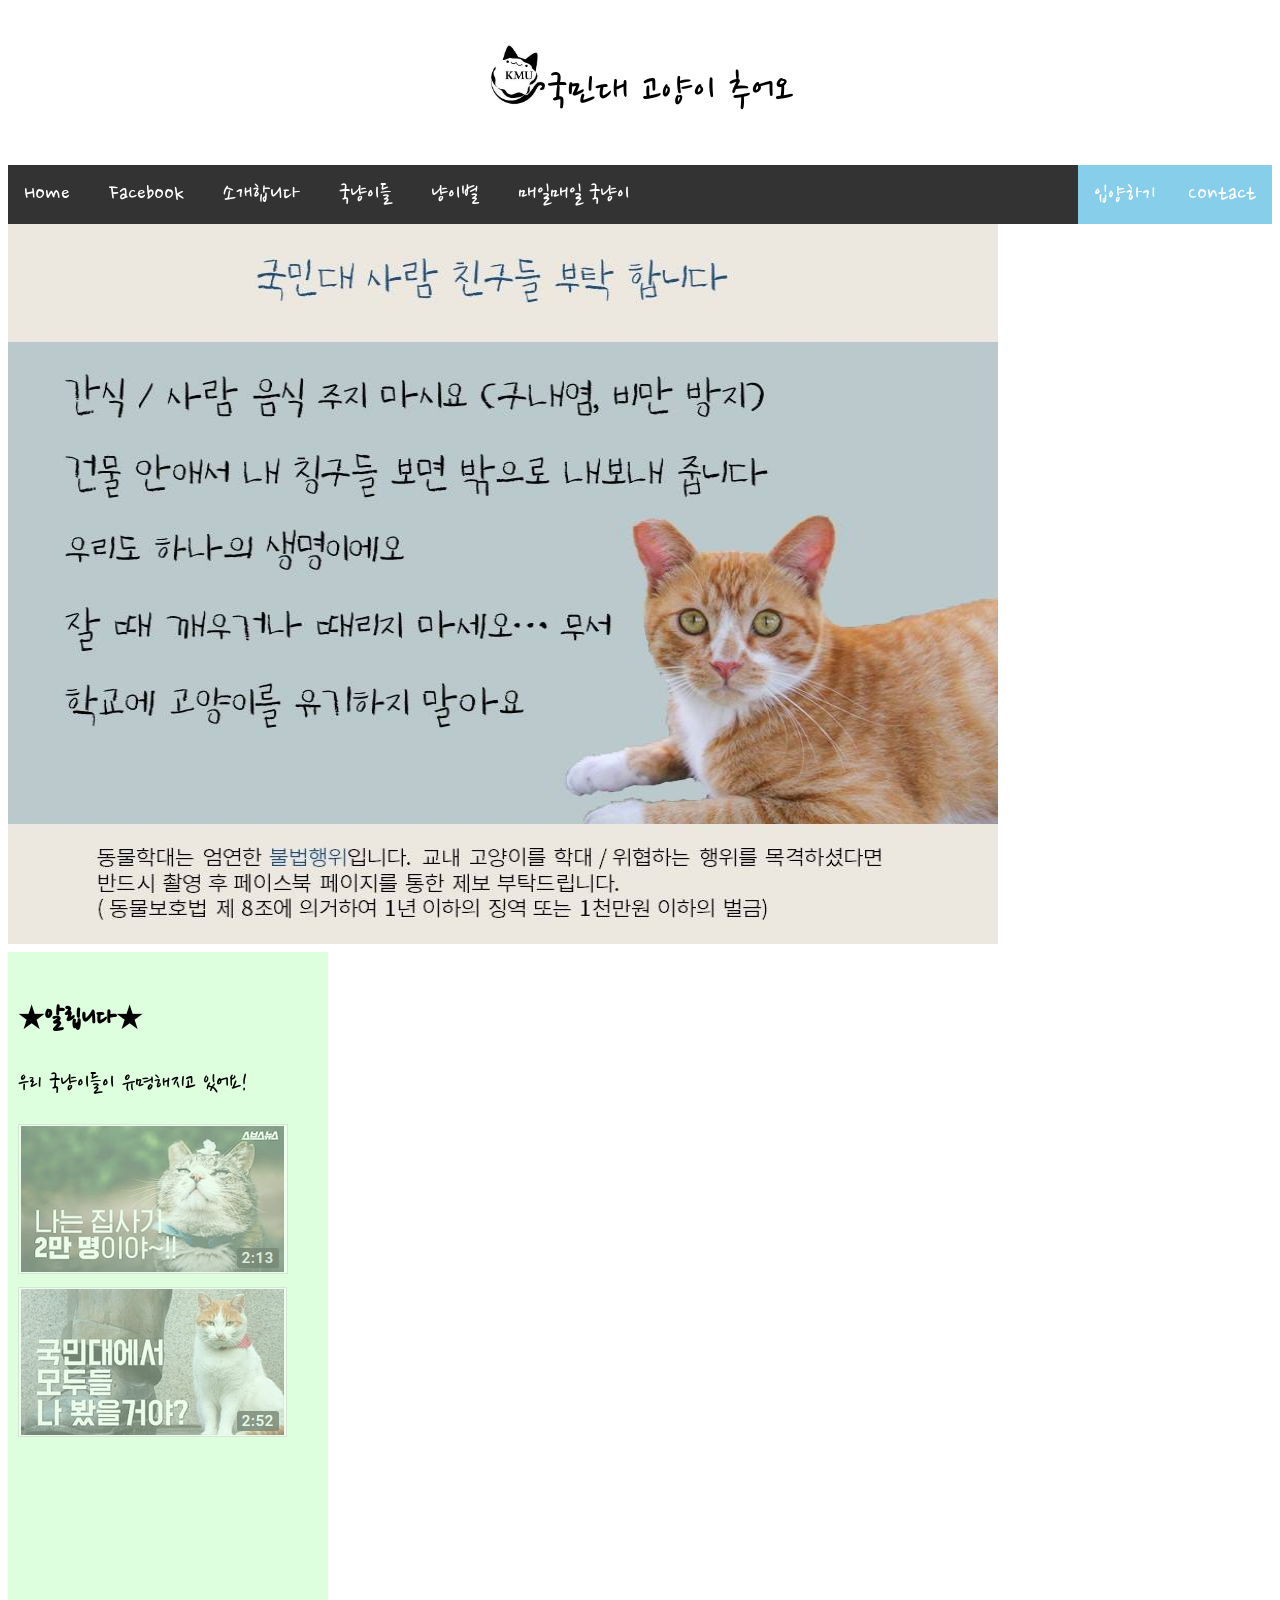
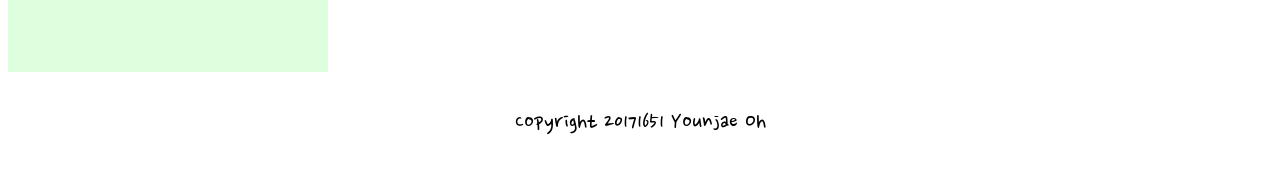
==== dhdbswodlqslek/index.html @ 4b761db9 "add side bar" ====
<!DOCTYPE html>
<html>
<head lang = "ko">
  <meta charset="utf-8">
  <title>Kookmin University Cats</title>
  <link href="https://fonts.googleapis.com/css?family=Nanum+Pen+Script&amp;subset=korean" rel="stylesheet">

  <style>

  header {
    padding: 0;
    margin-top: 0;
    margin-bottom: 0;

  }
  .middle {
    text-align: center;
    font-size: 45px;
    color: black;

  }

  body {
    margin-top: 0;
    font-family: 'Nanum Pen Script', cursive;
    font-size: 25px;
  }


  ul {
    list-style-type: none;
    margin: 0;
    padding: 0;
    overflow: hidden;
    background-color: #333;
    position: sticky;
    top: 0;
  }

  li {
    display: inline;
    font-family: 'Nanum Pen Script', cursive;
  }

  li a {
    display: inline-block;
    color: white;
    text-align: center;
    padding: 14px 16px;
    text-decoration: none;
  }

  li a:hover {
    background-color: #115;
  }
  .right-align {
    float: right;
    background-color: skyblue;
  }

  .sidebar {
	  float: left;
	  width: 300px;
	  height:700px;
	  background-color:#DFD;
	  padding-top:20px;
	  padding-left:10px;
	  padding-right:10px;
  }

  .sidebar img {
	  margin-bottom: 5px;
	  border: 1px solid #ccc;
	  opacity:0.5;
	  text-align:center;
  }
  .sidebar img:hover{
	  border:1px solid #000;
	  opacity:1.0;
  }

  footer {
	  padding: 10px 0;
	  background-color:white;
	  color:black;
	  text-align:center;
	  clear: both;
  }

  </style>
</head>
<body>
  <header>
      <p class="middle"><a href="index.html" style="text-decoration:none; color:black;" ><img src="logo.jpg" width="60px;" height="60px;">국민대 고양이 추어오</a></p>
  </header>
  <nav>
    <ul>
      <li><a href="index.html">Home</a></li>
      <li><a href="https://www.facebook.com/kmucat/">Facebook</a></li>
      <li><a href="kookmin_cat_club.html">소개합니다</a></li>
      <li><a href="intro_cats.html">국냥이들</a></li>
      <li><a href="byebye.html">냥이별</a></li>
      <li><a href="webtoon.html">매일매일 국냥이</a></li>

      <li class="right-align"><a href="#contact">Contact</a></li>
      <li class="right-align"><a href="#adopt">입양하기</a></li>

    </ul>
  </nav>
<section>
  <img src="간식주지마새오.jpg" width="990px;" height="720px;">
  <aside class="sidebar">
    <h3>★알립니다★</h3>
		<p>우리 국냥이들이 유명해지고 있어요!</p>
    <a href="https://www.youtube.com/watch?v=OuyCInEbdjI"><img src="sbs_news.jpg"></a>
    <a href="https://www.youtube.com/watch?v=RcOHrWC8YU4"><img src="youtube.jpg"></a>
	</aside>

</section>
<footer>
  <p>Copyright 20171651 Younjae Oh</p>
</footer>
</body>
</html>
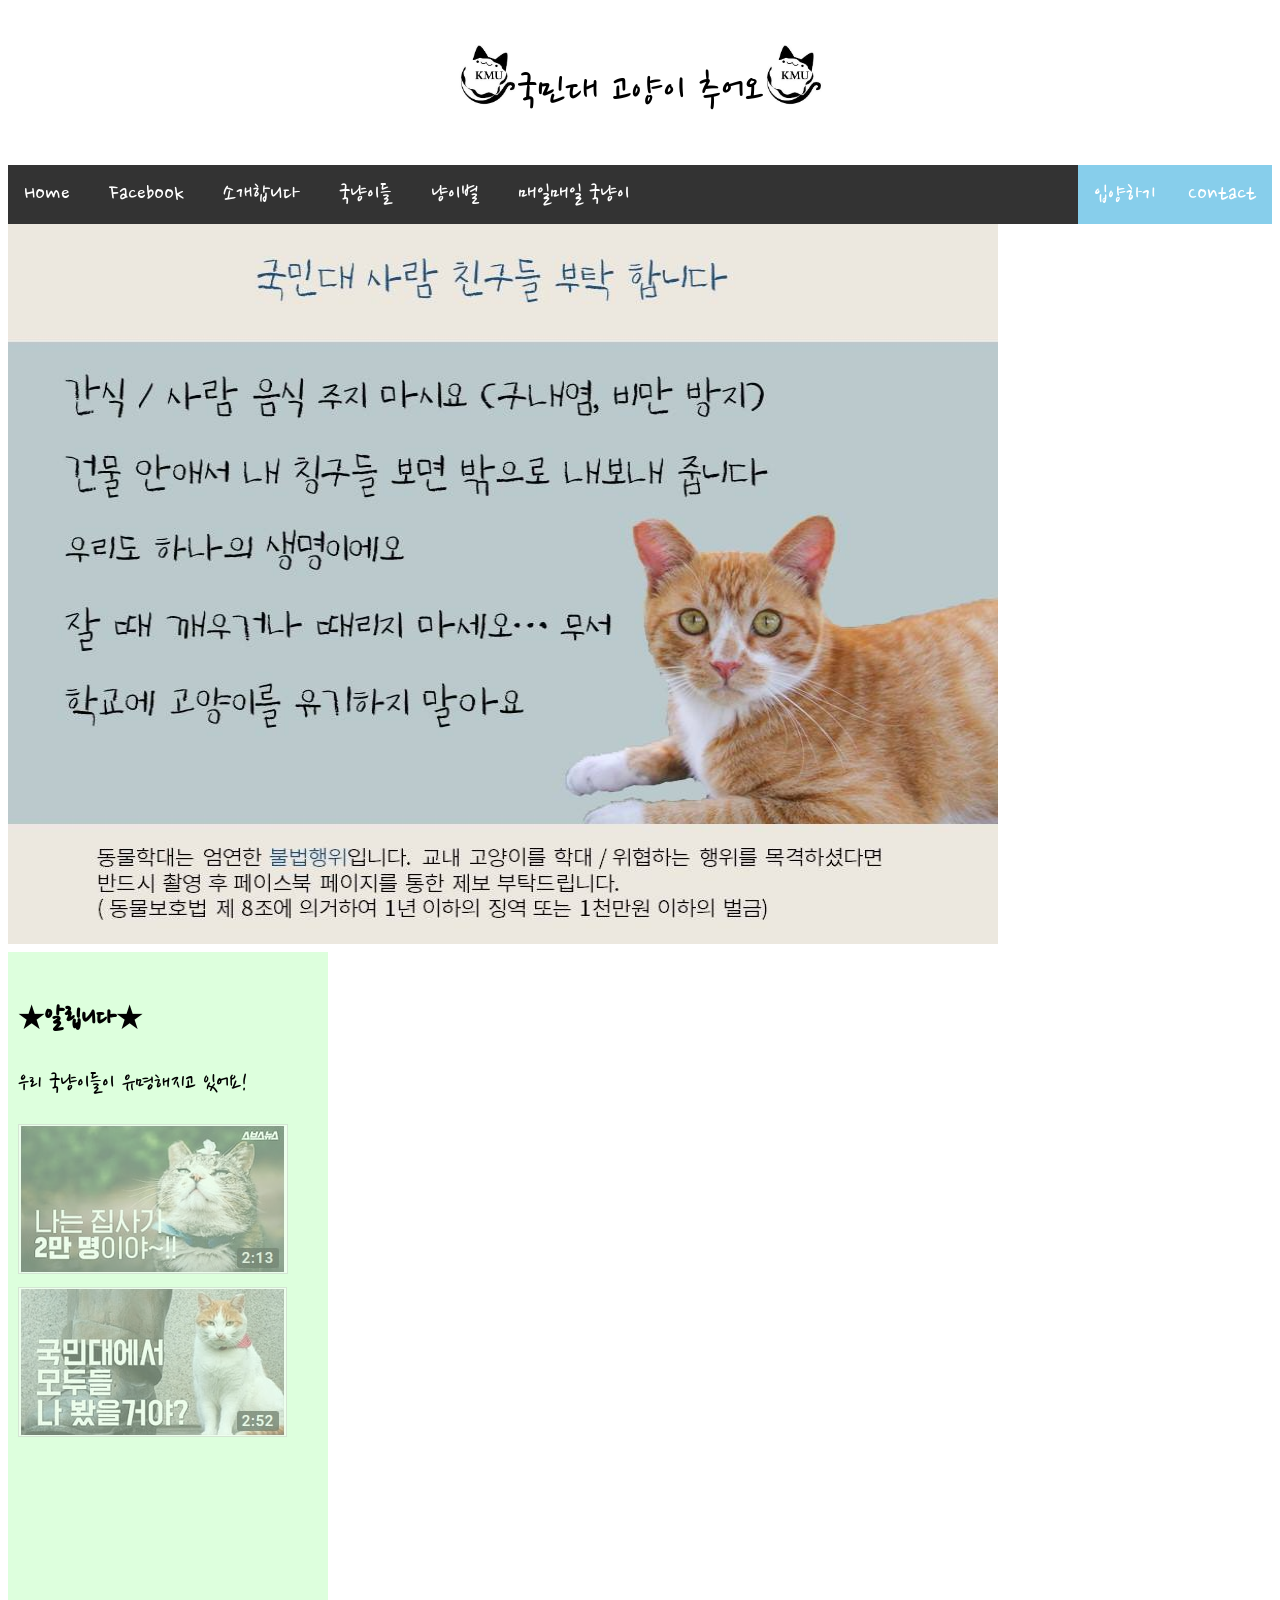
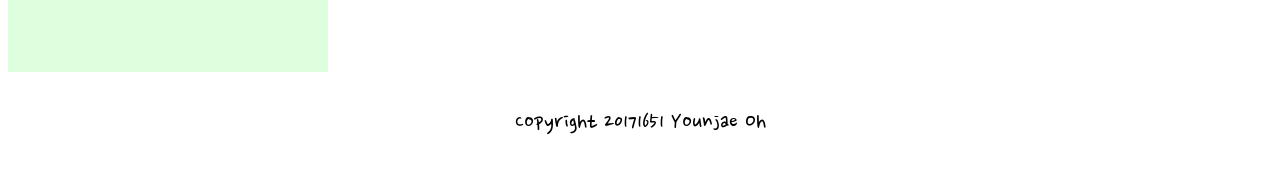
==== commit 1960730a: "add logo again" ====
--- a/dhdbswodlqslek/index.html
+++ b/dhdbswodlqslek/index.html
@@ -91,7 +91,7 @@
 </head>
 <body>
   <header>
-      <p class="middle"><a href="index.html" style="text-decoration:none; color:black;" ><img src="logo.jpg" width="60px;" height="60px;">국민대 고양이 추어오</a></p>
+      <p class="middle"><a href="index.html" style="text-decoration:none; color:black;" ><img src="logo.jpg" width="60px;" height="60px;">국민대 고양이 추어오<img src="logo.jpg" width="60px;" height="60px;"></a></p>
   </header>
   <nav>
     <ul>
@@ -103,7 +103,7 @@
       <li><a href="webtoon.html">매일매일 국냥이</a></li>
 
       <li class="right-align"><a href="#contact">Contact</a></li>
-      <li class="right-align"><a href="#adopt">입양하기</a></li>
+      <li class="right-align"><a href="https://docs.google.com/forms/d/e/1FAIpQLSfbvEaNpdfmauAz_bNhM_Wewz_M9QRXR8kR5IkNQKylSRrlKw/viewform">입양하기</a></li>
 
     </ul>
   </nav>
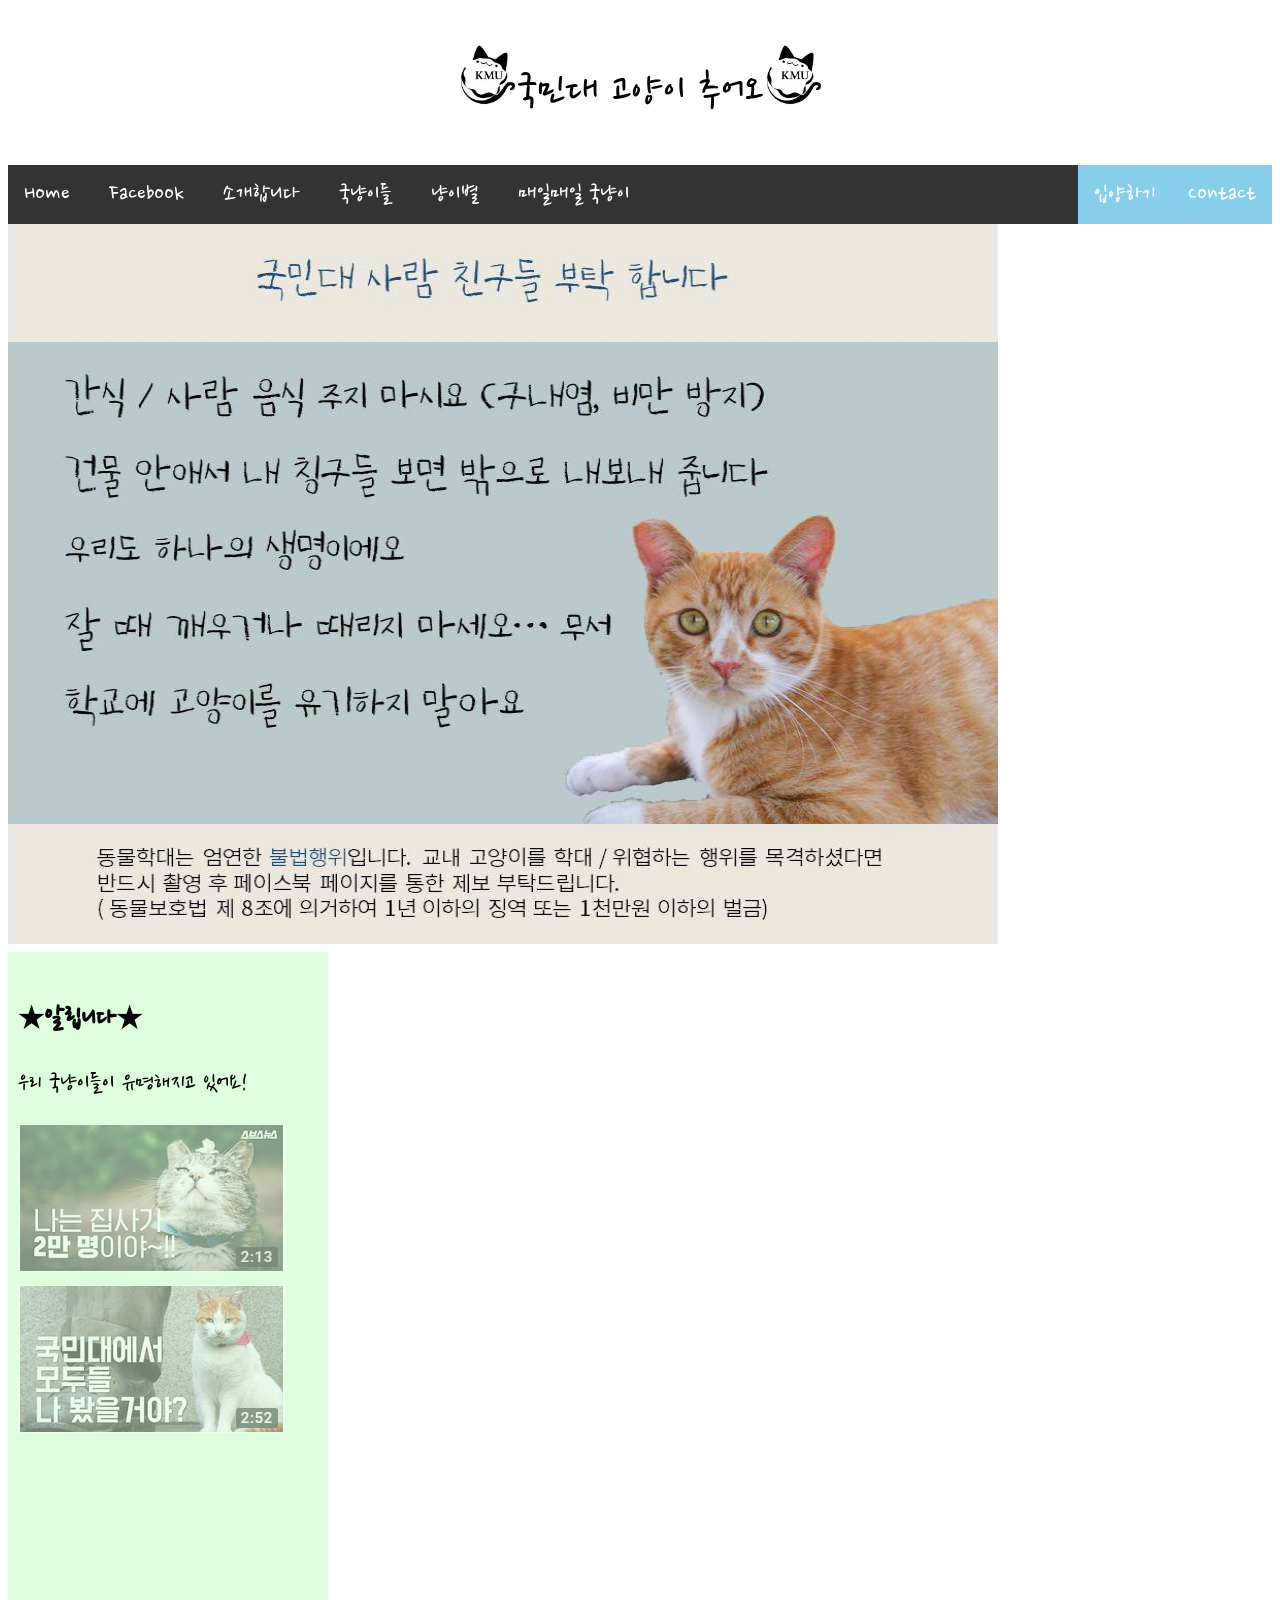
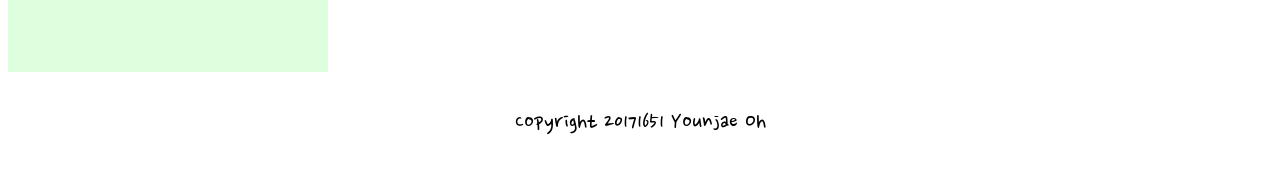
==== commit 77576f06: "add team img" ====
--- a/dhdbswodlqslek/index.html
+++ b/dhdbswodlqslek/index.html
@@ -70,7 +70,7 @@
 
   .sidebar img {
 	  margin-bottom: 5px;
-	  border: 1px solid #ccc;
+	  border: 1px;
 	  opacity:0.5;
 	  text-align:center;
   }
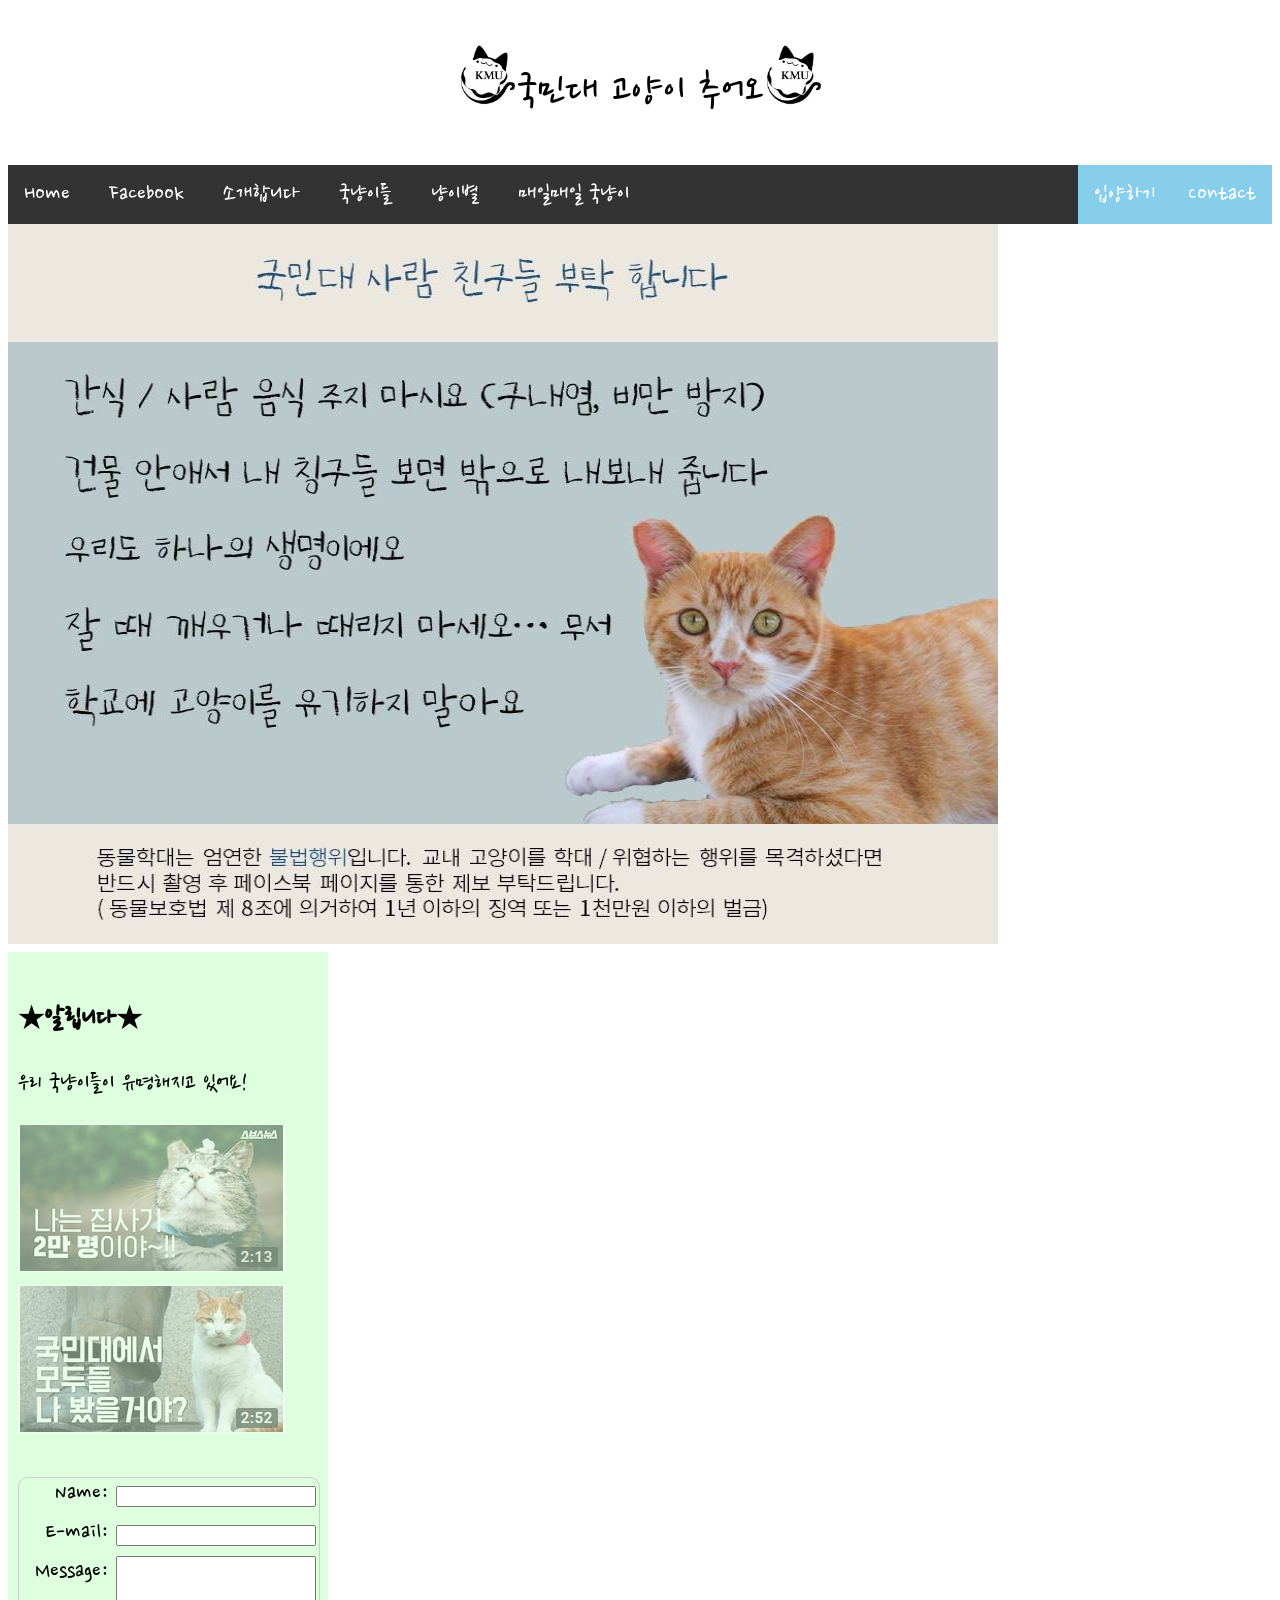
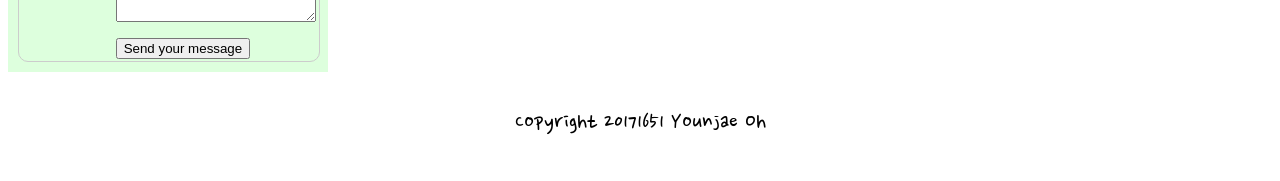
==== commit 5febd0f5: "add sending message form" ====
--- a/dhdbswodlqslek/index.html
+++ b/dhdbswodlqslek/index.html
@@ -75,8 +75,54 @@
 	  text-align:center;
   }
   .sidebar img:hover{
-	  border:1px solid #000;
+	  border:1px;
 	  opacity:1.0;
+  }
+
+  form {
+    margin: 0 auto;
+    width: 300px;
+    border: 1px solid #ccc;
+    border-radius: 10px;
+  }
+  form div + div {
+    margin-top: 8px;
+  }
+
+  label {
+    display: inline-block;
+    width: 90px;
+    text-align: right;
+  }
+
+  input, textarea{
+    font: 1px;
+
+    width: 200px;
+    -moz-box-sizing: border-box;
+    box-sizing: border-box;
+
+    border-radius: 1px solid #999;
+  }
+
+  input:focus, textarea:focus {
+    border-color: #000;
+  }
+
+  textarea{
+    vertical-align: top;
+
+    height: 5em;
+
+    resize: vertical;
+  }
+
+  .button{
+    padding-left: 90px;
+  }
+
+  button{
+    margin-left: .5em;
   }
 
   footer {
@@ -91,7 +137,10 @@
 </head>
 <body>
   <header>
-      <p class="middle"><a href="index.html" style="text-decoration:none; color:black;" ><img src="logo.jpg" width="60px;" height="60px;">국민대 고양이 추어오<img src="logo.jpg" width="60px;" height="60px;"></a></p>
+      <p class="middle"><a href="index.html" style="text-decoration:none; color:black;" >
+        <img src="logo.jpg" width="60px;" height="60px;">국민대 고양이 추어오<img src="logo.jpg" width="60px;" height="60px;">
+      </a>
+      </p>
   </header>
   <nav>
     <ul>
@@ -102,19 +151,41 @@
       <li><a href="byebye.html">냥이별</a></li>
       <li><a href="webtoon.html">매일매일 국냥이</a></li>
 
-      <li class="right-align"><a href="#contact">Contact</a></li>
+      <li class="right-align"><a href="contact.html">Contact</a></li>
       <li class="right-align"><a href="https://docs.google.com/forms/d/e/1FAIpQLSfbvEaNpdfmauAz_bNhM_Wewz_M9QRXR8kR5IkNQKylSRrlKw/viewform">입양하기</a></li>
 
     </ul>
   </nav>
 <section>
-  <img src="간식주지마새오.jpg" width="990px;" height="720px;">
+  <img src="간식주지마새오.jpg" alt="주의사항" width="990px;" height="720px;">
   <aside class="sidebar">
     <h3>★알립니다★</h3>
 		<p>우리 국냥이들이 유명해지고 있어요!</p>
     <a href="https://www.youtube.com/watch?v=OuyCInEbdjI"><img src="sbs_news.jpg"></a>
     <a href="https://www.youtube.com/watch?v=RcOHrWC8YU4"><img src="youtube.jpg"></a>
+
+    <br><br>
+    <form action="/my-handling-form-page" method="post">
+    <div>
+        <label for="name">Name:</label>
+        <input type="text" id="name" />
+    </div>
+    <div>
+        <label for="mail">E-mail:</label>
+        <input type="email" id="mail" />
+    </div>
+    <div>
+        <label for="msg">Message:</label>
+        <textarea id="msg"></textarea>
+    </div>
+
+    <div class="button">
+        <button type="submit">Send your message</button>
+    </div>
+    </form>
 	</aside>
+
+
 
 </section>
 <footer>
